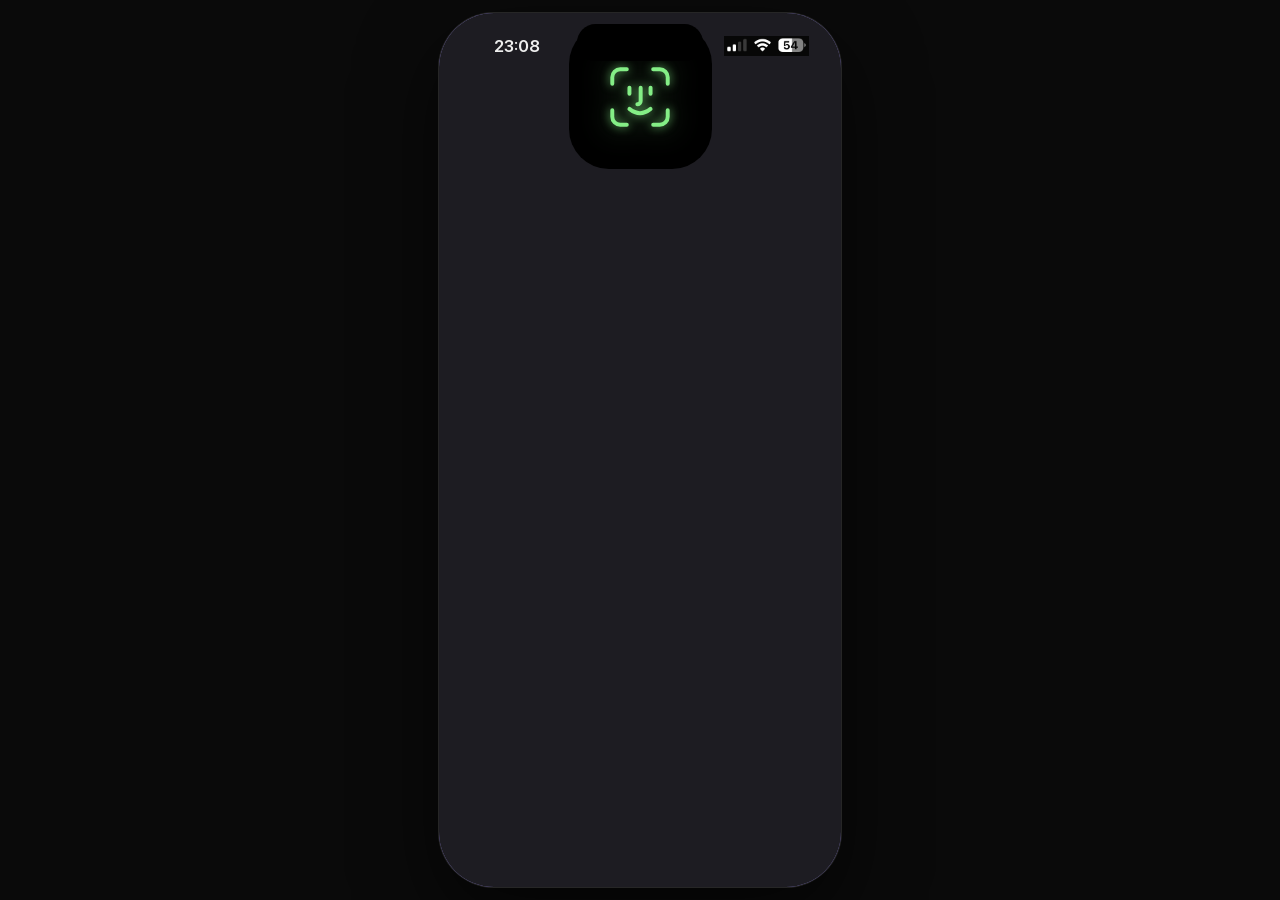
==== faceid.html @ d0d4e87c "Intro as separate pages so the status bar strip matches each step; drop translucent test Co-Authored" ====
<!DOCTYPE html>
<html lang="en">
<head>
  <meta charset="UTF-8">
  <meta name="viewport" content="width=device-width, initial-scale=1, viewport-fit=cover, user-scalable=no">
  <meta name="apple-mobile-web-app-capable" content="yes">
  <meta name="mobile-web-app-capable" content="yes">
  <meta name="apple-mobile-web-app-status-bar-style" content="black">
  <title>Kestrel</title>
  <meta name="apple-mobile-web-app-title" content="Kestrel">
  <link rel="apple-touch-icon" sizes="180x180" href="assets/apple-touch-icon.png">
  <link rel="icon" type="image/png" href="assets/favicon.png">
  <link rel="manifest" href="manifest.webmanifest">
  <link rel="stylesheet" href="css/styles.css?v=13">
  <meta name="theme-color" content="#1d1c22">
  <style>
    /* sampled for the status bar strip: the system's Face ID dimming grey */
    html, body { background: #1d1c22; }
    @media (min-width: 480px) { body { background: #0a0a0a; } }
  </style>
</head>
<body>
<div class="phone" id="phone">
  <div class="intro dim" id="intro">
    <div class="intro-dim"></div>
    <div class="faceid" id="faceid">
      <div class="island-card">
        <svg class="fid-glyph" viewBox="0 0 100 100" fill="none" stroke="currentColor" stroke-width="6" stroke-linecap="round" stroke-linejoin="round">
          <path d="M8 30 V20 a12 12 0 0 1 12 -12 H30"/>
          <path d="M70 8 H80 a12 12 0 0 1 12 12 V30"/>
          <path d="M92 70 V80 a12 12 0 0 1 -12 12 H70"/>
          <path d="M30 92 H20 a12 12 0 0 1 -12 -12 V70"/>
          <g class="fid-face">
            <path d="M34 36 V45"/>
            <path d="M66 36 V45"/>
            <path d="M51 36 V56 a5 5 0 0 1 -5 5"/>
            <path d="M34 68 q16 13 32 0"/>
          </g>
        </svg>
        <svg class="fid-ring" viewBox="0 0 100 100" fill="none" stroke="currentColor" stroke-width="6" stroke-linecap="round" stroke-linejoin="round">
          <circle cx="50" cy="50" r="44"/>
          <line class="fid-hand" x1="50" y1="6" x2="50" y2="94"/>
          <path class="fid-tick" d="M29 51 L44 66 L72 36"/>
        </svg>
      </div>
    </div>
  </div>
  <div class="status-bar">
    <div class="island"></div>
    <span class="status-time" id="statusTime">11:18</span>
    <img class="status-icons" src="assets/status-icons.png" alt="">
  </div>
</div>
<script>
  (function () {
    var el = document.getElementById('statusTime');
    var tick = function () { var d = new Date(); el.textContent = d.getHours() + ':' + String(d.getMinutes()).padStart(2, '0'); };
    tick(); setInterval(tick, 1000);
  })();
  // Dynamic Island Face ID: show -> scan -> ok -> hide -> home. ?state=faceid|facescan|faceok freezes a step.
  var faceid = document.getElementById('faceid');
  var params = new URLSearchParams(location.search);
  var freeze = { faceid: ['show'], facescan: ['show', 'scan'], faceok: ['show', 'scan', 'ok'] }[params.get('state')];
  if (freeze) {
    freeze.forEach(function (c) { faceid.classList.add(c); });
  } else {
    var t = function (ms, fn) { setTimeout(fn, ms); };
    t(120,  function () { faceid.classList.add('show'); });
    t(1750, function () { faceid.classList.add('scan'); });
    t(2500, function () { faceid.classList.add('ok'); });
    t(3100, function () { faceid.classList.add('hide'); });
    t(3400, function () {
      try { sessionStorage.setItem('kestrel.booted', '1'); } catch (e) {}
      location.replace('index.html');
    });
  }
</script>
</body>
</html>
---- css/styles.css ----
/* Kestrel home clone – iPhone 16 Pro (402 x 874 pt). All values measured from the 3x screenshots. */

@font-face {
  font-family: "SF Pro";
  src: url("../fonts/SF-Pro.ttf") format("truetype");
  font-weight: 1 1000;
  font-display: block;
}

:root {
  --bg: #000;
  --page-bg: #000;
  --card: #121212;
  --pill: #151515;
  --lev: #1a1a1a;
  --text: #eeeeee;
  --text2: #b4b4b4;
  --text3: #6e6e6e;
  --purple: #ab9ff2;
  --green: #6ae562;
  --green-bg: #6be863;
  --red: #ea3336;
  --ease: cubic-bezier(0.32, 0.72, 0, 1);
  --safe-top: 59px;      /* status bar height on the 402x874 frame */
  --safe-bottom: 34px;   /* home indicator inset */
}

* { box-sizing: border-box; margin: 0; padding: 0; }
html, body { height: 100%; }
body {
  background: var(--bg);
  color: var(--text);
  font-family: "SF Pro", -apple-system, BlinkMacSystemFont, system-ui, sans-serif;
  font-variation-settings: "opsz" 96;   /* the original ships SF Pro Display at every size */
  font-optical-sizing: none;
  -webkit-font-smoothing: antialiased;
  -webkit-tap-highlight-color: transparent;
  -webkit-text-size-adjust: 100%;
  overflow: hidden;
  overscroll-behavior: none;
}
button { font: inherit; color: inherit; background: none; border: 0; cursor: pointer; text-align: left; font-variation-settings: inherit; }
img { display: block; user-select: none; -webkit-user-drag: none; }
input { font: inherit; color: inherit; font-variation-settings: inherit; }

.pos { color: var(--green); }
.neg { color: var(--red); }
.flat { color: var(--text2); }

/* ---------- Device frame ---------- */
.phone {
  position: relative;
  width: 402px;
  height: 874px;
  overflow: hidden;
  background: #000;
  margin: 0 auto;
}
@media (min-width: 480px) {
  body { display: grid; place-items: center; background: #0a0a0a; min-height: 100%; }
  .phone { border-radius: 55px; box-shadow: 0 0 0 1px #262626, 0 30px 80px rgba(0,0,0,.6); }
}
@media (max-width: 479px) {
  /* Status bar style is "black" (opaque), not "black-translucent": with translucent, iOS standalone
     reports every viewport height short by the top inset and leaves a black hole at the bottom. */
  .phone { position: fixed; top: 0; left: 0; width: 100vw; height: 100dvh; --safe-top: env(safe-area-inset-top, 0px); --safe-bottom: max(env(safe-area-inset-bottom, 0px), 12px); }
  .status-bar { display: none; }   /* the real one is on screen */
}

/* ---------- Page ---------- */
.page {
  position: absolute; inset: 0;
  background: var(--page-bg);
  z-index: 2;
  overflow: hidden;
  border-radius: 0;
  transition: transform .42s var(--ease), border-radius .42s var(--ease), background-color .42s var(--ease);
  will-change: transform;
}
.phone.drawer-open .page {
  --page-bg: #121212;
  transform: translateX(300px);
  border-radius: 55px;
}
.page-dim {
  position: absolute; inset: 0; z-index: 40;
  background: #000; opacity: 0; pointer-events: none;
  transition: opacity .42s var(--ease);
}
.phone.drawer-open .page-dim { opacity: .5; pointer-events: auto; }

/* ---------- Status bar ---------- */
.status-bar { position: absolute; left: 0; right: 0; top: 0; height: 60px; z-index: 80; pointer-events: none; }
.status-time {
  position: absolute; left: 55px; top: 21.6px;
  font-size: 17px; line-height: 22px; font-weight: 600; color: var(--text);
}
.status-icons { position: absolute; left: 285px; top: 23.3px; width: 85px; height: 20px; }
@media (display-mode: standalone) {
  .status-bar { display: none; }
}

/* ---------- Header ---------- */
.header {
  position: absolute; left: 0; right: 0; top: 0; height: calc(var(--safe-top) + 51px);
  padding: calc(var(--safe-top) + 11px) 0 0 20px;
  display: flex; align-items: flex-start;
  background: var(--page-bg);
  z-index: 10;
  transition: background-color .42s var(--ease);
}
.header-fade {
  position: absolute; left: 0; right: 0; top: calc(var(--safe-top) + 51px); height: 14px; z-index: 9; pointer-events: none;
  background: linear-gradient(to bottom, var(--page-bg), transparent);
}
.avatar { width: 40px; height: 40px; border-radius: 50%; flex: 0 0 40px; overflow: hidden; }
.avatar img { width: 40px; height: 40px; }
.tabs {
  display: flex; gap: 8px; margin-left: 8px;
  overflow-x: auto; scrollbar-width: none; padding-right: 20px; flex: 1;
  -webkit-overflow-scrolling: touch;
}
.tabs::-webkit-scrollbar { display: none; }
.tab {
  flex: 0 0 auto; height: 40px; padding: 0 15px; border-radius: 20px;
  background: var(--pill); color: var(--text2);
  font-size: 17px; line-height: 40px; font-weight: 400; white-space: nowrap;
  transition: background-color .2s, color .2s;
}
.tab.active { background: var(--purple); color: #000; font-weight: 600; }

/* ---------- Scroll content ---------- */
.scroll {
  position: absolute; inset: 0;
  overflow-y: auto; overflow-x: hidden;
  -webkit-overflow-scrolling: touch;
  overscroll-behavior-y: contain;
}
.content { padding: calc(var(--safe-top) + 51px) 20px calc(var(--safe-bottom) + 73px); }

.bank-row { margin-top: 31px; height: 24px; display: flex; align-items: center; color: var(--text2); }
.bank-label { font-size: 18px; line-height: 24px; font-weight: 600; }
.bank-emoji { margin-left: 6px; font-size: 20px; line-height: 24px; font-family: "Apple Color Emoji", "Segoe UI Emoji", "Noto Color Emoji", sans-serif; }
.bank-chevron { margin-left: 8px; }

.balance { margin-top: 1px; font-size: 46px; line-height: 56px; font-weight: 700; color: var(--text); white-space: nowrap; }

.change-row { margin-top: 5px; height: 22px; display: flex; align-items: center; gap: 8px; }
.change-amount { font-size: 18px; line-height: 22px; font-weight: 600; }
.change-badge {
  height: 22px; padding: 0 6px; border-radius: 6px;
  font-size: 16px; line-height: 22px; font-weight: 600;
  background: var(--green-bg); color: #000;
}
.change-badge.neg { background: var(--red); color: #fff; }
.change-badge.flat { background: #2a2a2a; color: var(--text); }

.card {
  width: 100%; background: var(--card); border-radius: 22px;
  display: flex; align-items: center; padding: 0 20px;
}
.cash-card { margin-top: 27px; height: 70px; }
.icon-box { width: 40px; height: 40px; display: flex; align-items: center; justify-content: center; flex: 0 0 40px; }
.icon-box img { width: 24px; height: 17px; }
.card-title { margin-left: 12px; font-size: 18px; line-height: 22px; font-weight: 600; }
.card-amount { margin-left: auto; font-size: 17px; line-height: 22px; font-weight: 400; }

.section-header {
  margin-top: 25px; height: 30px; display: flex; align-items: center; gap: 10px;
  font-size: 24px; line-height: 30px; font-weight: 600; color: var(--text);
}
.section-header .chevron, .chevron-sm { color: var(--text2); flex: 0 0 auto; }

.token-list { margin-top: 13px; display: flex; flex-direction: column; gap: 8px; }
.token { height: 68px; }
.token-icon { width: 40px; height: 40px; border-radius: 50%; flex: 0 0 40px; }
.token-main { margin-left: 12px; display: flex; flex-direction: column; min-width: 0; }
.token-name { font-size: 18px; line-height: 22px; font-weight: 600; white-space: nowrap; }
.token-sub { margin-top: 2px; font-size: 16px; line-height: 20px; font-weight: 400; color: var(--text2); white-space: nowrap; }
.token-side { margin-left: auto; display: flex; flex-direction: column; align-items: flex-end; padding-left: 8px; }
.token-usd { font-size: 17px; line-height: 22px; font-weight: 400; white-space: nowrap; }
.token-change { margin-top: 2px; font-size: 15px; line-height: 20px; font-weight: 400; white-space: nowrap; }

/* Horizontal carousels bleed to the screen edges */
.h-scroll {
  display: flex; gap: 8px;
  margin: 0 -20px; padding: 0 20px;
  overflow-x: auto; overflow-y: hidden;
  scroll-snap-type: x mandatory; scroll-padding-left: 20px;
  scrollbar-width: none; -webkit-overflow-scrolling: touch;
}
.h-scroll::-webkit-scrollbar { display: none; }
.h-scroll::after { content: ""; flex: 0 0 12px; }

.perps { margin-top: 15px; }
.perp {
  flex: 0 0 160px; height: 139px; padding: 20px 20px 0;
  background: var(--card); border-radius: 22px; scroll-snap-align: start;
}
.perp-icon { width: 48px; height: 48px; border-radius: 50%; }
.perp-row { margin-top: 8px; height: 20px; display: flex; align-items: center; }
.perp-name { font-size: 17px; line-height: 20px; font-weight: 600; }
.perp-lev {
  margin-left: 6px; height: 20px; padding: 0 7px; border-radius: 6px;
  background: var(--lev); font-size: 14px; line-height: 20px; font-weight: 500; color: var(--text);
}
.perp-pct { margin-top: 6px; font-size: 16px; line-height: 20px; font-weight: 400; }
.perp-cta { flex-basis: 300px; }
.perp-logo { display: flex; align-items: center; justify-content: center; border-radius: 0; }
.perp-logo img { width: 44.7px; height: 41.3px; }
.cta-title { margin-top: 8px; font-size: 19px; line-height: 24px; font-weight: 600; white-space: nowrap; }
.cta-sub { margin-top: 1px; font-size: 17px; line-height: 22px; font-weight: 400; color: var(--text2); white-space: nowrap; }

.predictions { margin-top: 13px; padding: 0 16px; scroll-padding-left: 16px; }
.pred { flex: 0 0 240px; height: 136px; padding: 16px 16px 0; background: var(--card); border-radius: 22px; scroll-snap-align: start; }
.pred-icon { width: 48px; height: 48px; }
.pred-title { margin-top: 11px; font-size: 18px; line-height: 22px; font-weight: 600; white-space: nowrap; }
.pred-sub { margin-top: 2px; font-size: 16px; line-height: 20px; font-weight: 400; color: var(--text2); }

.watch-card { margin-top: 11px; height: 68px; }
.watch-heart { width: 28px; height: 25.33px; flex: 0 0 28px; }
.watch-card .token-main { margin-left: 13px; }
.watch-sub { margin-top: 2px; font-size: 17px; line-height: 22px; font-weight: 400; color: var(--text2); white-space: nowrap; }

.support-row { margin-top: 22px; height: 24px; display: flex; align-items: center; gap: 8px; font-size: 18px; line-height: 24px; font-weight: 600; }
.section-header + .support-row { margin-top: 17px; }

.disclaimer { margin-top: 34px; font-size: 18px; line-height: 20px; font-weight: 400; color: var(--text3); }

/* ---------- Bottom bar ---------- */
.bottom-bar {
  position: absolute; left: 0; right: 0; bottom: 0; height: calc(var(--safe-bottom) + 90px); z-index: 11;
  pointer-events: none;
}
.bottom-bar > * { pointer-events: auto; }
/* Progressive blur: two backdrop layers with staggered masks (soft first, strong lower down),
   plus a darkening tint painted above them so blurred highlights don't glow. */
.bottom-bar::before, .bottom-bar::after {
  content: ""; position: absolute; inset: 0; pointer-events: none;
}
.bottom-bar::before {
  -webkit-backdrop-filter: blur(4px); backdrop-filter: blur(4px);
  -webkit-mask-image: linear-gradient(to bottom, transparent 26px, #000 60px);
  mask-image: linear-gradient(to bottom, transparent 26px, #000 60px);
}
.bottom-bar::after {
  -webkit-backdrop-filter: blur(16px); backdrop-filter: blur(16px);
  -webkit-mask-image: linear-gradient(to bottom, transparent 50px, #000 92px);
  mask-image: linear-gradient(to bottom, transparent 50px, #000 92px);
}
.bar-tint {
  position: absolute; inset: 0; pointer-events: none !important;
  background: linear-gradient(to bottom, rgba(11,11,11,0) 0px, rgba(11,11,11,.35) 22px, rgba(11,11,11,.8) 46px, rgb(11,11,11) 72px);
}
.search {
  position: absolute; left: 20px; bottom: var(--safe-bottom); right: 80.3px; z-index: 1; height: 48px;
  border-radius: 24px; background: var(--pill);
  display: flex; align-items: center; padding-left: 16.7px; color: var(--text2);
}
.search span { margin-left: 11.5px; font-size: 19px; line-height: 22px; font-weight: 400; color: var(--text3); }
.fab {
  position: absolute; right: 20px; bottom: var(--safe-bottom); z-index: 1; width: 48px; height: 48px; border-radius: 50%;
  background: var(--purple); display: flex; align-items: center; justify-content: center;
  transition: transform .3s var(--ease), opacity .2s;
}
.fab:active { transform: scale(.92); }

/* ---------- Plus action sheet ---------- */
.actions {
  position: absolute; inset: 0; z-index: 30;
  opacity: 0; pointer-events: none;
  background: rgba(40,40,40,.45);
  -webkit-backdrop-filter: blur(28px) saturate(1.1); backdrop-filter: blur(28px) saturate(1.1);
  transition: opacity .28s var(--ease);
}
.actions.open { opacity: 1; pointer-events: auto; }
.action-list { position: absolute; right: 20px; bottom: calc(var(--safe-bottom) + 72px); display: flex; flex-direction: column; gap: 24px; align-items: flex-end; }
.action {
  height: 48px; display: flex; align-items: center; gap: 16px;
  opacity: 0; transform: translateY(18px) scale(.94);
  transition: opacity .3s var(--ease), transform .38s var(--ease);
}
.action span { font-size: 24px; line-height: 30px; font-weight: 600; color: var(--text); white-space: nowrap; }
.action img { width: 48px; height: 48px; }
.actions.open .action { opacity: 1; transform: none; }
.actions.open .action:nth-child(1) { transition-delay: .16s; }
.actions.open .action:nth-child(2) { transition-delay: .11s; }
.actions.open .action:nth-child(3) { transition-delay: .06s; }
.actions.open .action:nth-child(4) { transition-delay: .02s; }
.action-close {
  position: absolute; right: 20px; bottom: var(--safe-bottom); width: 48px; height: 48px; border-radius: 50%;
  transform: rotate(-90deg) scale(.6); transition: transform .38s var(--ease);
}
.action-close img { width: 48px; height: 48px; }
.actions.open .action-close { transform: none; }

/* ---------- Edit holdings sheet ---------- */
.sheet-backdrop {
  position: absolute; inset: 0; z-index: 35; background: rgba(0,0,0,.6);
  opacity: 0; pointer-events: none; transition: opacity .3s var(--ease);
}
.sheet {
  position: absolute; left: 0; right: 0; bottom: 0; z-index: 36;
  background: var(--card); border-radius: 22px 22px 0 0;
  padding: 0 20px var(--safe-bottom);
  transform: translateY(105%); transition: transform .4s var(--ease);
}
.phone.sheet-open .sheet-backdrop { opacity: 1; pointer-events: auto; }
.phone.sheet-open .sheet { transform: none; }
.grabber { width: 36px; height: 5px; border-radius: 3px; background: #333; margin: 8px auto 0; }
.sheet-title { margin-top: 20px; font-size: 20px; line-height: 24px; font-weight: 600; text-align: center; }
.field {
  display: flex; flex-direction: column; margin-top: 12px;
  background: var(--lev); border-radius: 16px; padding: 12px 16px 12px;
}
.field:first-of-type { margin-top: 20px; }
.field-label { display: flex; align-items: center; gap: 8px; font-size: 15px; line-height: 20px; font-weight: 600; color: var(--text2); }
.field-label img { width: 20px; height: 20px; border-radius: 50%; }
.cash-mini { width: 20px; height: 20px; display: flex; align-items: center; justify-content: center; }
.cash-mini img { width: 18px; height: 12.75px; border-radius: 0; }
.field-input { display: flex; align-items: baseline; gap: 6px; margin-top: 4px; }
.field-input input {
  flex: 1; min-width: 0; background: transparent; border: 0; outline: 0;
  font-size: 26px; line-height: 32px; font-weight: 600; color: var(--text);
  caret-color: var(--purple);
}
.unit { font-size: 16px; line-height: 20px; font-weight: 500; color: var(--text2); }
.unit-lead { font-size: 26px; line-height: 32px; font-weight: 600; color: var(--text); }
.field-usd { margin-top: 2px; font-size: 15px; line-height: 20px; color: var(--text3); }
.sheet-total { margin-top: 18px; display: flex; justify-content: space-between; font-size: 17px; line-height: 22px; font-weight: 600; color: var(--text2); }
.sheet-total span:last-child { color: var(--text); }
.btn-primary {
  margin-top: 18px; width: 100%; height: 52px; border-radius: 26px;
  background: var(--purple); color: #000; font-size: 18px; line-height: 52px; font-weight: 600; text-align: center;
}
.btn-primary:active { opacity: .85; }
.btn-secondary { margin-top: 6px; width: 100%; height: 44px; font-size: 17px; line-height: 44px; font-weight: 600; color: var(--text2); text-align: center; }

/* ---------- Drawer ---------- */
.drawer {
  position: absolute; left: 0; top: 0; width: 300px; height: 100%; z-index: 1;
  background: #000; color: var(--text);
  opacity: 0; transform: translateX(-36px);
  transition: opacity .42s var(--ease), transform .42s var(--ease);
  pointer-events: none;
}
.phone.drawer-open .drawer { opacity: 1; transform: none; pointer-events: auto; }
.drawer-avatar { position: absolute; left: 24px; top: calc(var(--safe-top) + 23px); width: 48px; height: 48px; border-radius: 50%; }
.drawer-copy { position: absolute; left: 228px; top: calc(var(--safe-top) + 23px); width: 48px; height: 48px; border-radius: 50%; }
.drawer-copy img { width: 48px; height: 48px; }
.drawer-handle { position: absolute; left: 24px; top: calc(var(--safe-top) + 83px); font-size: 31px; line-height: 38px; font-weight: 700; white-space: nowrap; }
.drawer-x { position: absolute; left: 29.3px; top: calc(var(--safe-top) + 143px); height: 22px; display: flex; align-items: center; gap: 5px; color: rgba(171,159,242,.75); }
.drawer-x img { width: 13.3px; height: 13.3px; }
.drawer-x span { font-size: 17px; line-height: 22px; font-weight: 600; white-space: nowrap; }
.drawer-menu { position: absolute; left: 0; top: calc(var(--safe-top) + 193px); width: 300px; }
.drawer-bottom { position: absolute; left: 0; bottom: calc(var(--safe-bottom) + 12px); width: 300px; }
.drawer-row {
  width: 100%; height: 64px; display: flex; align-items: center; padding-left: 30px; gap: 19px;
  font-size: 20px; line-height: 24px; font-weight: 600; color: var(--text); white-space: nowrap;
}
.drawer-row:active { background: rgba(255,255,255,.04); }
.row-icon { width: 20px; height: 20px; flex: 0 0 20px; }
.row-icon.lg { width: 24px; height: 24px; flex-basis: 24px; margin-left: -2px; margin-right: -2px; }
.row-emoji { margin-left: -11px; font-size: 20px; line-height: 24px; font-family: "Apple Color Emoji", "Segoe UI Emoji", "Noto Color Emoji", sans-serif; }
.drawer-row svg { margin-left: -9px; color: var(--text); }

/* ---------- Diagnostics overlay (tap "Bank" 5 times) ---------- */
.diag {
  position: absolute; left: 12px; right: 12px; bottom: 12px; z-index: 90;
  background: rgba(20,20,20,.95); color: #ddd; border-radius: 14px; padding: 12px 14px;
  font: 13px/18px ui-monospace, Menlo, monospace; white-space: pre; display: none;
}
.diag.show { display: block; }

/* ---------- Launch intro (splash.html, faceid.html): splash -> Dynamic Island Face ID -> app ---------- */
/* Home page fades in after the intro */
.phone.arrive .page { animation: arrive .35s var(--ease) both; }
@keyframes arrive { from { opacity: 0; } to { opacity: 1; } }
.intro {
  position: absolute; inset: 0; z-index: 70;
  background: #a294f1;                       /* sampled from the Kestrel splash */
  display: flex; align-items: center; justify-content: center;
  transition: opacity .45s var(--ease);
}
.intro.out { opacity: 0; pointer-events: none; }
.intro-ghost { width: 136.3px; height: 113.7px; }

/* System-style dimming while Face ID is up */
.intro-dim {
  position: absolute; inset: 0; background: #1d1c22; opacity: 0;
  transition: opacity .35s var(--ease);
}
.intro.dim .intro-dim { opacity: 1; }

/* Desktop frame only: draw the Dynamic Island in the fake status bar (126 x 37 at y 11) */
.island { position: absolute; left: 138px; top: 11px; width: 126px; height: 37px; border-radius: 19px; background: #000; }

/* The island swells into a card hanging from the top of the screen (measured 143 x 145 at y 10) */
.faceid { position: absolute; inset: 0; pointer-events: none; }
.island-card {
  position: absolute; left: 50%; top: 11px; width: 126px; height: 37px; margin-left: -63px;
  border-radius: 19px; background: #000; overflow: hidden; opacity: 0;
  transition: width .45s var(--ease), height .45s var(--ease), margin-left .45s var(--ease),
              border-radius .45s var(--ease), opacity .15s;
  color: #84ee86;
}
.faceid.show .island-card { opacity: 1; width: 143px; height: 145px; margin-left: -71.5px; border-radius: 40px; }
.faceid.hide .island-card { width: 126px; height: 37px; margin-left: -63px; border-radius: 19px; }
.faceid.hide .fid-glyph, .faceid.hide .fid-ring { opacity: 0 !important; transition: opacity .12s; }
/* On the phone the page starts below the real status bar, so the card hangs from the top edge instead */
@media (max-width: 479px) {
  /* translucent mode (page starts at the screen top): hang from the island at 11px;
     opaque mode (page starts below the status bar): hang from the top edge */
  .island-card { top: min(11px, calc(var(--safe-top) - 34px)); }
}

.fid-glyph, .fid-ring {
  position: absolute; left: 50%; top: 50%; width: 66px; height: 66px; margin: -33px 0 0 -33px;
  filter: drop-shadow(0 0 5px rgba(132,238,134,.75)) drop-shadow(0 0 14px rgba(132,238,134,.35));
}
.fid-glyph { opacity: 0; transform: scale(.7); transition: opacity .2s .25s, transform .35s .25s var(--ease); }
.faceid.show .fid-glyph { opacity: 1; transform: none; }
.faceid.show .fid-face { transform-origin: 50px 50px; animation: fid-look 1.25s .35s var(--ease) both; }
@keyframes fid-look {
  0%   { transform: translateX(0) scale(1); }
  28%  { transform: translateX(-7px) scale(.96); }
  62%  { transform: translateX(7px) scale(.96); }
  100% { transform: translateX(0) scale(1); }
}
/* Scan: the glyph becomes a ring with a sweeping hand */
.faceid.scan .fid-glyph { opacity: 0; transform: scale(.6); transition: opacity .15s, transform .25s var(--ease); }
.fid-ring { opacity: 0; transform: scale(.6); transition: opacity .18s, transform .3s var(--ease); }
.faceid.scan .fid-ring { opacity: 1; transform: none; }
.fid-hand { transform-origin: 50px 50px; animation: fid-sweep .9s linear infinite; }
@keyframes fid-sweep { from { transform: rotate(-30deg); } to { transform: rotate(330deg); } }
.fid-tick { stroke-dasharray: 64; stroke-dashoffset: 64; }
/* Success: the hand goes, the tick draws */
.faceid.ok .fid-hand { opacity: 0; transition: opacity .12s; animation-play-state: paused; }
.faceid.ok .fid-tick { animation: fid-draw .32s .1s var(--ease) forwards; }
@keyframes fid-draw { to { stroke-dashoffset: 0; } }
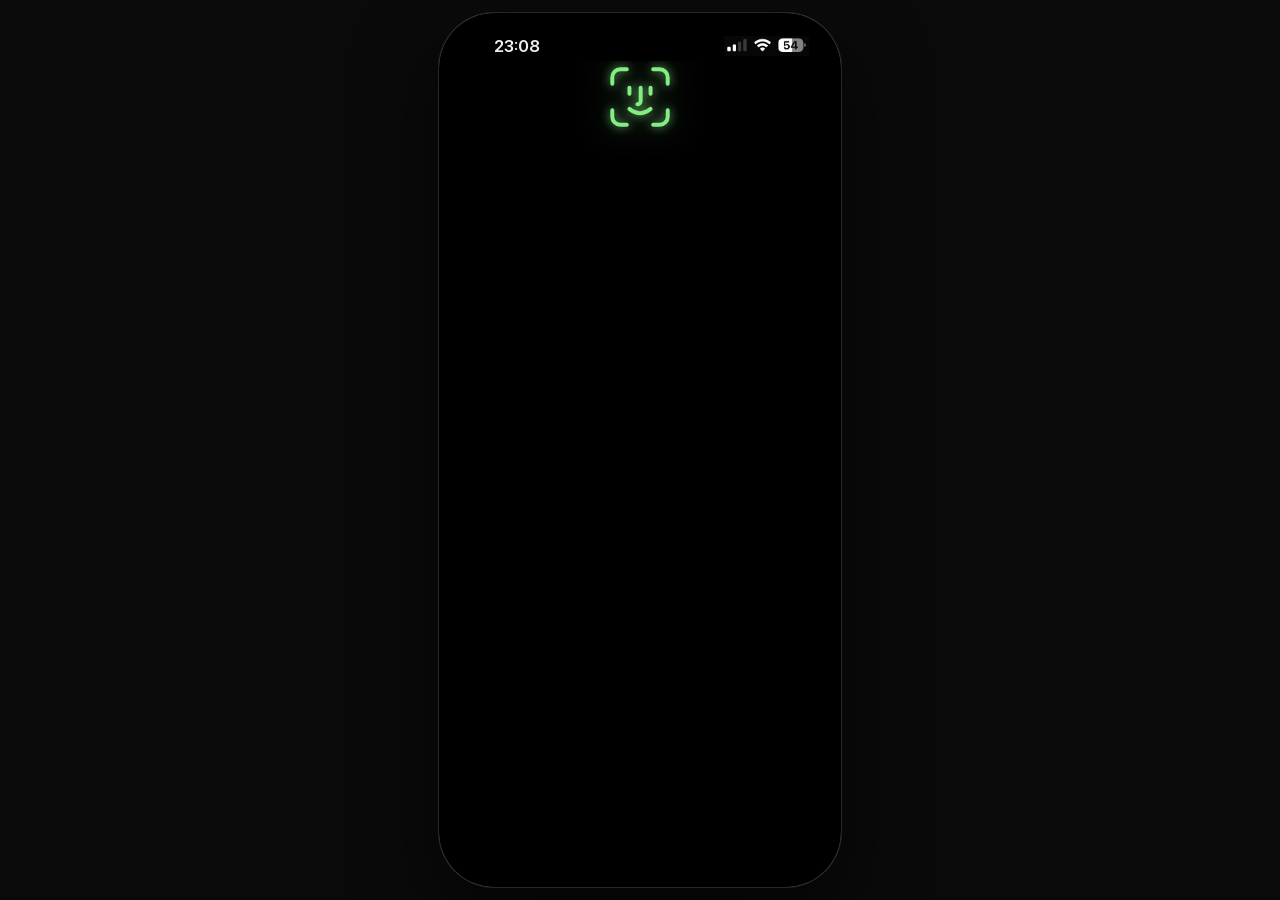
==== commit 2a8cf7e5: "Face ID step on an all-black screen Co-Authored-By: Claude Fable 5.1 <noreply@anthropic.com>" ====
--- a/faceid.html
+++ b/faceid.html
@@ -11,11 +11,11 @@
   <link rel="apple-touch-icon" sizes="180x180" href="assets/apple-touch-icon.png">
   <link rel="icon" type="image/png" href="assets/favicon.png">
   <link rel="manifest" href="manifest.webmanifest">
-  <link rel="stylesheet" href="css/styles.css?v=13">
-  <meta name="theme-color" content="#1d1c22">
+  <link rel="stylesheet" href="css/styles.css?v=15">
+  <meta name="theme-color" content="#000000">
   <style>
-    /* sampled for the status bar strip: the system's Face ID dimming grey */
-    html, body { background: #1d1c22; }
+    /* sampled for the status bar strip: black, so the strip, the island and the card read as one shape */
+    html, body { background: #000; }
     @media (min-width: 480px) { body { background: #0a0a0a; } }
   </style>
 </head>
--- a/css/styles.css
+++ b/css/styles.css
@@ -387,7 +387,7 @@
 
 /* System-style dimming while Face ID is up */
 .intro-dim {
-  position: absolute; inset: 0; background: #1d1c22; opacity: 0;
+  position: absolute; inset: 0; background: #000; opacity: 0;
   transition: opacity .35s var(--ease);
 }
 .intro.dim .intro-dim { opacity: 1; }
@@ -409,9 +409,11 @@
 .faceid.hide .fid-glyph, .faceid.hide .fid-ring { opacity: 0 !important; transition: opacity .12s; }
 /* On the phone the page starts below the real status bar, so the card hangs from the top edge instead */
 @media (max-width: 479px) {
-  /* translucent mode (page starts at the screen top): hang from the island at 11px;
-     opaque mode (page starts below the status bar): hang from the top edge */
-  .island-card { top: min(11px, calc(var(--safe-top) - 34px)); }
+  /* The page starts below the (black) status bar strip, so the card grows straight
+     down from the top edge with square top corners and joins the strip seamlessly */
+  .island-card { top: 0; height: 0; border-radius: 0 0 19px 19px; }
+  .faceid.show .island-card { height: 118px; border-radius: 0 0 40px 40px; }
+  .faceid.hide .island-card { height: 0; border-radius: 0 0 19px 19px; }
 }
 
 .fid-glyph, .fid-ring {
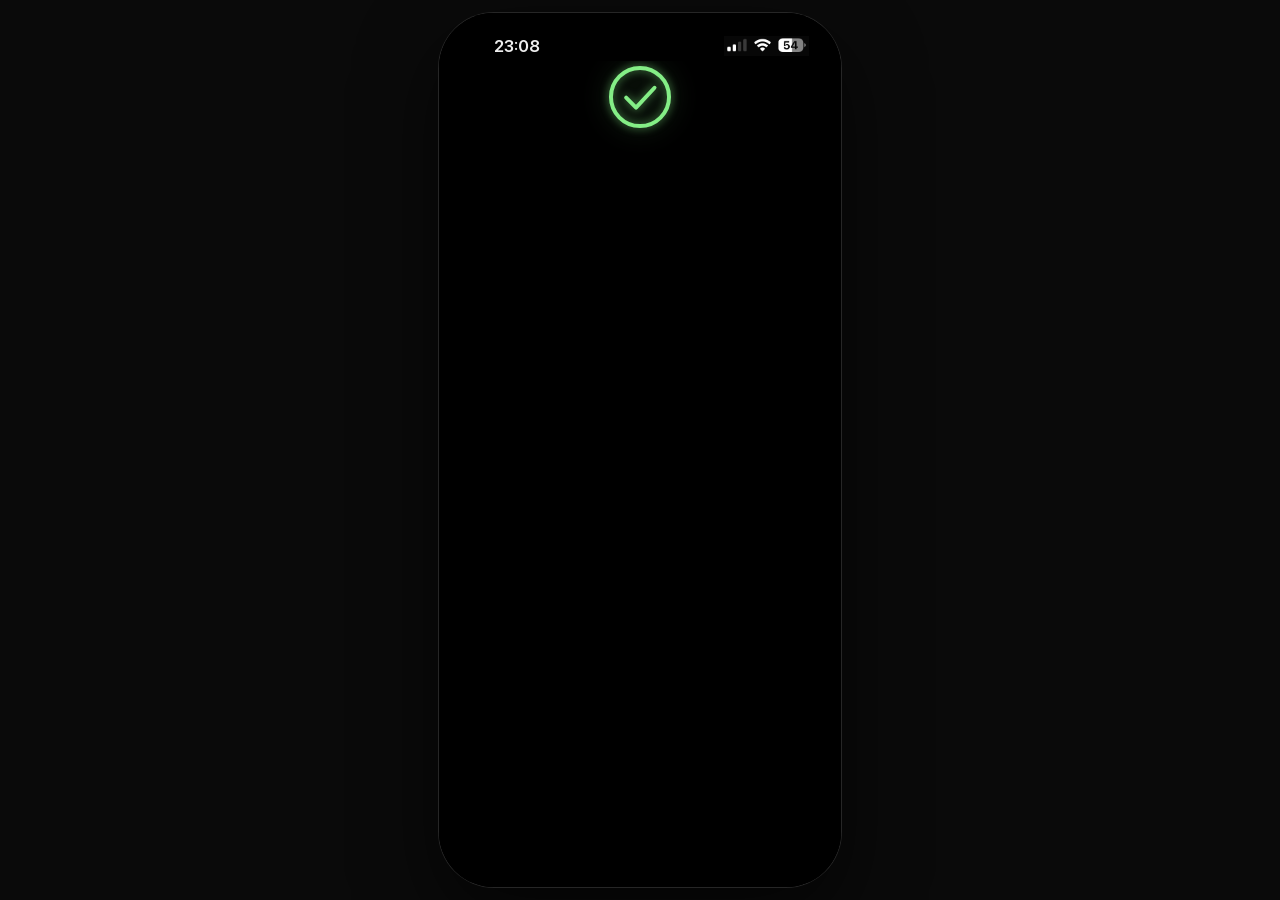
==== commit 355feb7a: "Face ID: quicker timeline, no card box, softer glow Co-Authored-By: Claude Fable 5.1 <noreply@anthro" ====
--- a/faceid.html
+++ b/faceid.html
@@ -11,7 +11,7 @@
   <link rel="apple-touch-icon" sizes="180x180" href="assets/apple-touch-icon.png">
   <link rel="icon" type="image/png" href="assets/favicon.png">
   <link rel="manifest" href="manifest.webmanifest">
-  <link rel="stylesheet" href="css/styles.css?v=15">
+  <link rel="stylesheet" href="css/styles.css?v=16">
   <meta name="theme-color" content="#000000">
   <style>
     /* sampled for the status bar strip: black, so the strip, the island and the card read as one shape */
@@ -65,11 +65,11 @@
     freeze.forEach(function (c) { faceid.classList.add(c); });
   } else {
     var t = function (ms, fn) { setTimeout(fn, ms); };
-    t(120,  function () { faceid.classList.add('show'); });
-    t(1750, function () { faceid.classList.add('scan'); });
-    t(2500, function () { faceid.classList.add('ok'); });
-    t(3100, function () { faceid.classList.add('hide'); });
-    t(3400, function () {
+    t(60,   function () { faceid.classList.add('show'); });
+    t(750,  function () { faceid.classList.add('scan'); });
+    t(1200, function () { faceid.classList.add('ok'); });
+    t(1600, function () { faceid.classList.add('hide'); });
+    t(1800, function () {
       try { sessionStorage.setItem('kestrel.booted', '1'); } catch (e) {}
       location.replace('index.html');
     });
--- a/css/styles.css
+++ b/css/styles.css
@@ -391,6 +391,7 @@
   transition: opacity .35s var(--ease);
 }
 .intro.dim .intro-dim { opacity: 1; }
+.intro.dim { background: #000; }
 
 /* Desktop frame only: draw the Dynamic Island in the fake status bar (126 x 37 at y 11) */
 .island { position: absolute; left: 138px; top: 11px; width: 126px; height: 37px; border-radius: 19px; background: #000; }
@@ -399,9 +400,9 @@
 .faceid { position: absolute; inset: 0; pointer-events: none; }
 .island-card {
   position: absolute; left: 50%; top: 11px; width: 126px; height: 37px; margin-left: -63px;
-  border-radius: 19px; background: #000; overflow: hidden; opacity: 0;
-  transition: width .45s var(--ease), height .45s var(--ease), margin-left .45s var(--ease),
-              border-radius .45s var(--ease), opacity .15s;
+  border-radius: 19px; background: transparent; overflow: visible; opacity: 0;
+  transition: width .3s var(--ease), height .3s var(--ease), margin-left .3s var(--ease),
+              border-radius .3s var(--ease), opacity .12s;
   color: #84ee86;
 }
 .faceid.show .island-card { opacity: 1; width: 143px; height: 145px; margin-left: -71.5px; border-radius: 40px; }
@@ -418,11 +419,11 @@
 
 .fid-glyph, .fid-ring {
   position: absolute; left: 50%; top: 50%; width: 66px; height: 66px; margin: -33px 0 0 -33px;
-  filter: drop-shadow(0 0 5px rgba(132,238,134,.75)) drop-shadow(0 0 14px rgba(132,238,134,.35));
-}
-.fid-glyph { opacity: 0; transform: scale(.7); transition: opacity .2s .25s, transform .35s .25s var(--ease); }
+  filter: drop-shadow(0 0 4px rgba(132,238,134,.6)) drop-shadow(0 0 12px rgba(132,238,134,.25));
+}
+.fid-glyph { opacity: 0; transform: scale(.7); transition: opacity .15s .1s, transform .25s .1s var(--ease); }
 .faceid.show .fid-glyph { opacity: 1; transform: none; }
-.faceid.show .fid-face { transform-origin: 50px 50px; animation: fid-look 1.25s .35s var(--ease) both; }
+.faceid.show .fid-face { transform-origin: 50px 50px; animation: fid-look .6s .2s var(--ease) both; }
 @keyframes fid-look {
   0%   { transform: translateX(0) scale(1); }
   28%  { transform: translateX(-7px) scale(.96); }
@@ -430,13 +431,13 @@
   100% { transform: translateX(0) scale(1); }
 }
 /* Scan: the glyph becomes a ring with a sweeping hand */
-.faceid.scan .fid-glyph { opacity: 0; transform: scale(.6); transition: opacity .15s, transform .25s var(--ease); }
-.fid-ring { opacity: 0; transform: scale(.6); transition: opacity .18s, transform .3s var(--ease); }
+.faceid.scan .fid-glyph { opacity: 0; transform: scale(.6); transition: opacity .12s, transform .2s var(--ease); }
+.fid-ring { opacity: 0; transform: scale(.6); transition: opacity .15s, transform .25s var(--ease); }
 .faceid.scan .fid-ring { opacity: 1; transform: none; }
-.fid-hand { transform-origin: 50px 50px; animation: fid-sweep .9s linear infinite; }
+.fid-hand { transform-origin: 50px 50px; animation: fid-sweep .55s linear infinite; }
 @keyframes fid-sweep { from { transform: rotate(-30deg); } to { transform: rotate(330deg); } }
 .fid-tick { stroke-dasharray: 64; stroke-dashoffset: 64; }
 /* Success: the hand goes, the tick draws */
 .faceid.ok .fid-hand { opacity: 0; transition: opacity .12s; animation-play-state: paused; }
-.faceid.ok .fid-tick { animation: fid-draw .32s .1s var(--ease) forwards; }
+.faceid.ok .fid-tick { animation: fid-draw .25s .05s var(--ease) forwards; }
 @keyframes fid-draw { to { stroke-dashoffset: 0; } }
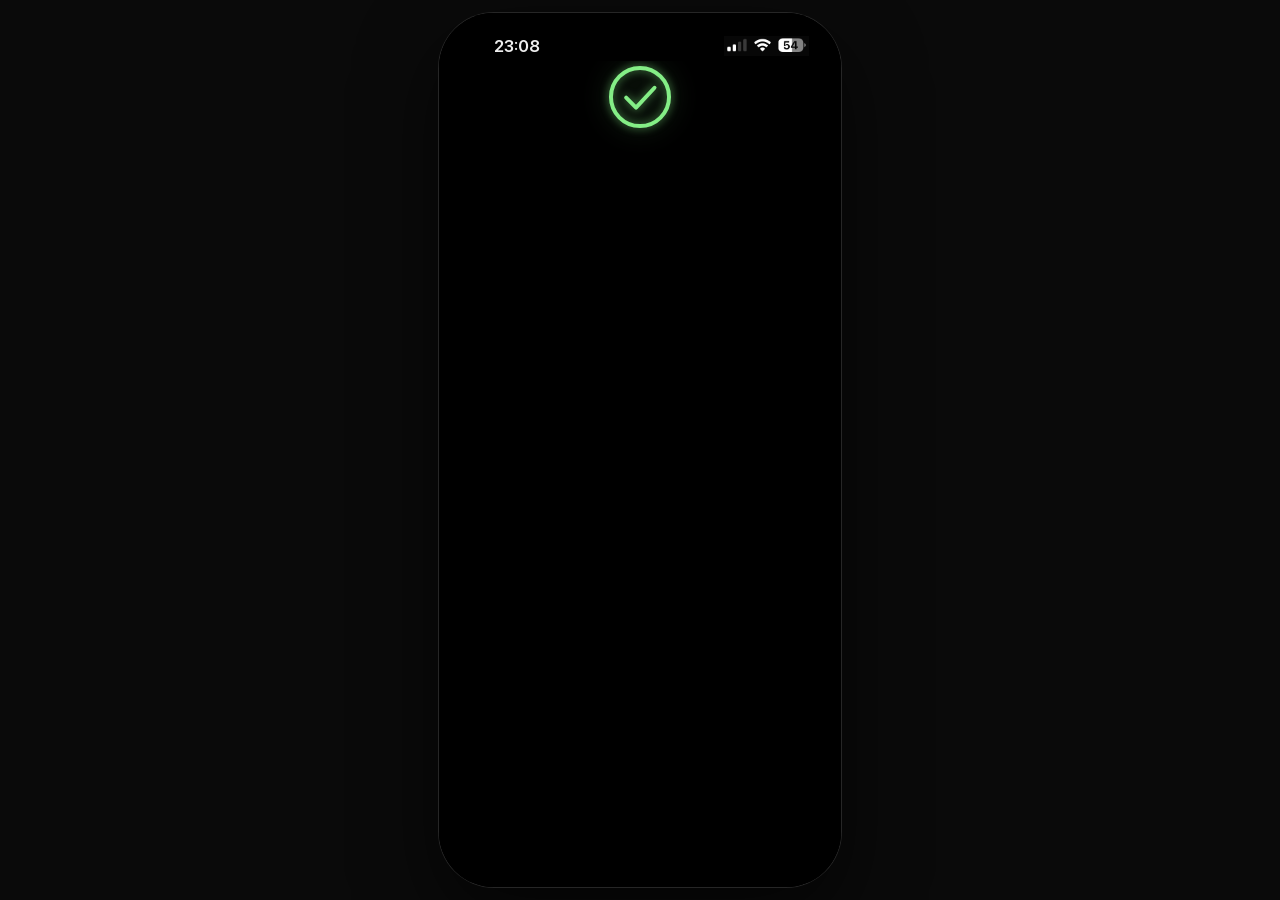
==== commit 8cc555d1: "Face ID scan: green 3D gyroscope like the system animation Co-Authored-By: Claude Fable 5.1 <noreply" ====
--- a/faceid.html
+++ b/faceid.html
@@ -11,7 +11,7 @@
   <link rel="apple-touch-icon" sizes="180x180" href="assets/apple-touch-icon.png">
   <link rel="icon" type="image/png" href="assets/favicon.png">
   <link rel="manifest" href="manifest.webmanifest">
-  <link rel="stylesheet" href="css/styles.css?v=16">
+  <link rel="stylesheet" href="css/styles.css?v=18">
   <meta name="theme-color" content="#000000">
   <style>
     /* sampled for the status bar strip: black, so the strip, the island and the card read as one shape */
@@ -37,9 +37,13 @@
             <path d="M34 68 q16 13 32 0"/>
           </g>
         </svg>
-        <svg class="fid-ring" viewBox="0 0 100 100" fill="none" stroke="currentColor" stroke-width="6" stroke-linecap="round" stroke-linejoin="round">
-          <circle cx="50" cy="50" r="44"/>
-          <line class="fid-hand" x1="50" y1="6" x2="50" y2="94"/>
+        <div class="fid-gyro">
+          <div class="fid-glow"></div>
+          <div class="fid-r fid-r1"></div>
+          <div class="fid-r fid-r2"></div>
+        </div>
+        <svg class="fid-check" viewBox="0 0 100 100" fill="none" stroke="currentColor" stroke-width="6" stroke-linecap="round" stroke-linejoin="round">
+          <circle class="fid-ring-ok" cx="50" cy="50" r="44"/>
           <path class="fid-tick" d="M29 51 L44 66 L72 36"/>
         </svg>
       </div>
--- a/css/styles.css
+++ b/css/styles.css
@@ -407,7 +407,7 @@
 }
 .faceid.show .island-card { opacity: 1; width: 143px; height: 145px; margin-left: -71.5px; border-radius: 40px; }
 .faceid.hide .island-card { width: 126px; height: 37px; margin-left: -63px; border-radius: 19px; }
-.faceid.hide .fid-glyph, .faceid.hide .fid-ring { opacity: 0 !important; transition: opacity .12s; }
+.faceid.hide .fid-glyph, .faceid.hide .fid-gyro, .faceid.hide .fid-check { opacity: 0 !important; transition: opacity .12s; }
 /* On the phone the page starts below the real status bar, so the card hangs from the top edge instead */
 @media (max-width: 479px) {
   /* The page starts below the (black) status bar strip, so the card grows straight
@@ -417,7 +417,7 @@
   .faceid.hide .island-card { height: 0; border-radius: 0 0 19px 19px; }
 }
 
-.fid-glyph, .fid-ring {
+.fid-glyph, .fid-check {
   position: absolute; left: 50%; top: 50%; width: 66px; height: 66px; margin: -33px 0 0 -33px;
   filter: drop-shadow(0 0 4px rgba(132,238,134,.6)) drop-shadow(0 0 12px rgba(132,238,134,.25));
 }
@@ -430,14 +430,43 @@
   62%  { transform: translateX(7px) scale(.96); }
   100% { transform: translateX(0) scale(1); }
 }
-/* Scan: the glyph becomes a ring with a sweeping hand */
+/* Scan: the glyph gives way to the system's green gyroscope (two rings tumbling in 3D) */
 .faceid.scan .fid-glyph { opacity: 0; transform: scale(.6); transition: opacity .12s, transform .2s var(--ease); }
-.fid-ring { opacity: 0; transform: scale(.6); transition: opacity .15s, transform .25s var(--ease); }
-.faceid.scan .fid-ring { opacity: 1; transform: none; }
-.fid-hand { transform-origin: 50px 50px; animation: fid-sweep .55s linear infinite; }
-@keyframes fid-sweep { from { transform: rotate(-30deg); } to { transform: rotate(330deg); } }
+.fid-gyro {
+  position: absolute; left: 50%; top: 50%; width: 66px; height: 66px; margin: -33px 0 0 -33px;
+  opacity: 0; transform: scale(.6); transition: opacity .15s, transform .25s var(--ease);
+  transform-style: preserve-3d;
+}
+.faceid.scan .fid-gyro { opacity: 1; transform: none; }
+.fid-glow {
+  position: absolute; inset: 6px; border-radius: 50%;
+  background: radial-gradient(circle, rgba(132,238,134,.45) 0%, rgba(132,238,134,.18) 45%, rgba(132,238,134,0) 72%);
+  filter: blur(4px);
+}
+.fid-r {
+  position: absolute; inset: 0; border-radius: 50%;
+  border: 4.5px solid rgba(132,238,134,.95);
+  box-shadow: 0 0 6px rgba(132,238,134,.55), inset 0 0 6px rgba(132,238,134,.35);
+  transform-style: preserve-3d; backface-visibility: visible;
+}
+.fid-r1 { animation: fid-tumble-1 1.2s linear infinite; }
+.fid-r2 { animation: fid-tumble-2 1.2s linear infinite; }
+/* r1: a near-flat ring spun about the vertical axis; r2: a near-upright ring spun about the horizontal axis.
+   Both keep an elliptical silhouette and wobble as they turn, like the system gyroscope. */
+@keyframes fid-tumble-1 {
+  from { transform: rotateZ(-16deg) rotateY(0deg)   rotateX(66deg); }
+  to   { transform: rotateZ(-16deg) rotateY(360deg) rotateX(66deg); }
+}
+@keyframes fid-tumble-2 {
+  from { transform: rotateZ(-16deg) rotateX(40deg)  rotateY(66deg); }
+  to   { transform: rotateZ(-16deg) rotateX(400deg) rotateY(66deg); }
+}
+.faceid.ok .fid-gyro { opacity: 0; transform: scale(.7); transition: opacity .12s, transform .2s var(--ease); }
+/* Success: ring and tick draw themselves */
+.fid-check { opacity: 0; transform: scale(.6); transition: opacity .15s, transform .25s var(--ease); }
+.faceid.ok .fid-check { opacity: 1; transform: none; }
+.fid-ring-ok { stroke-dasharray: 277; stroke-dashoffset: 277; }
 .fid-tick { stroke-dasharray: 64; stroke-dashoffset: 64; }
-/* Success: the hand goes, the tick draws */
-.faceid.ok .fid-hand { opacity: 0; transition: opacity .12s; animation-play-state: paused; }
-.faceid.ok .fid-tick { animation: fid-draw .25s .05s var(--ease) forwards; }
+.faceid.ok .fid-ring-ok { animation: fid-draw .3s var(--ease) forwards; }
+.faceid.ok .fid-tick { animation: fid-draw .25s .15s var(--ease) forwards; }
 @keyframes fid-draw { to { stroke-dashoffset: 0; } }
